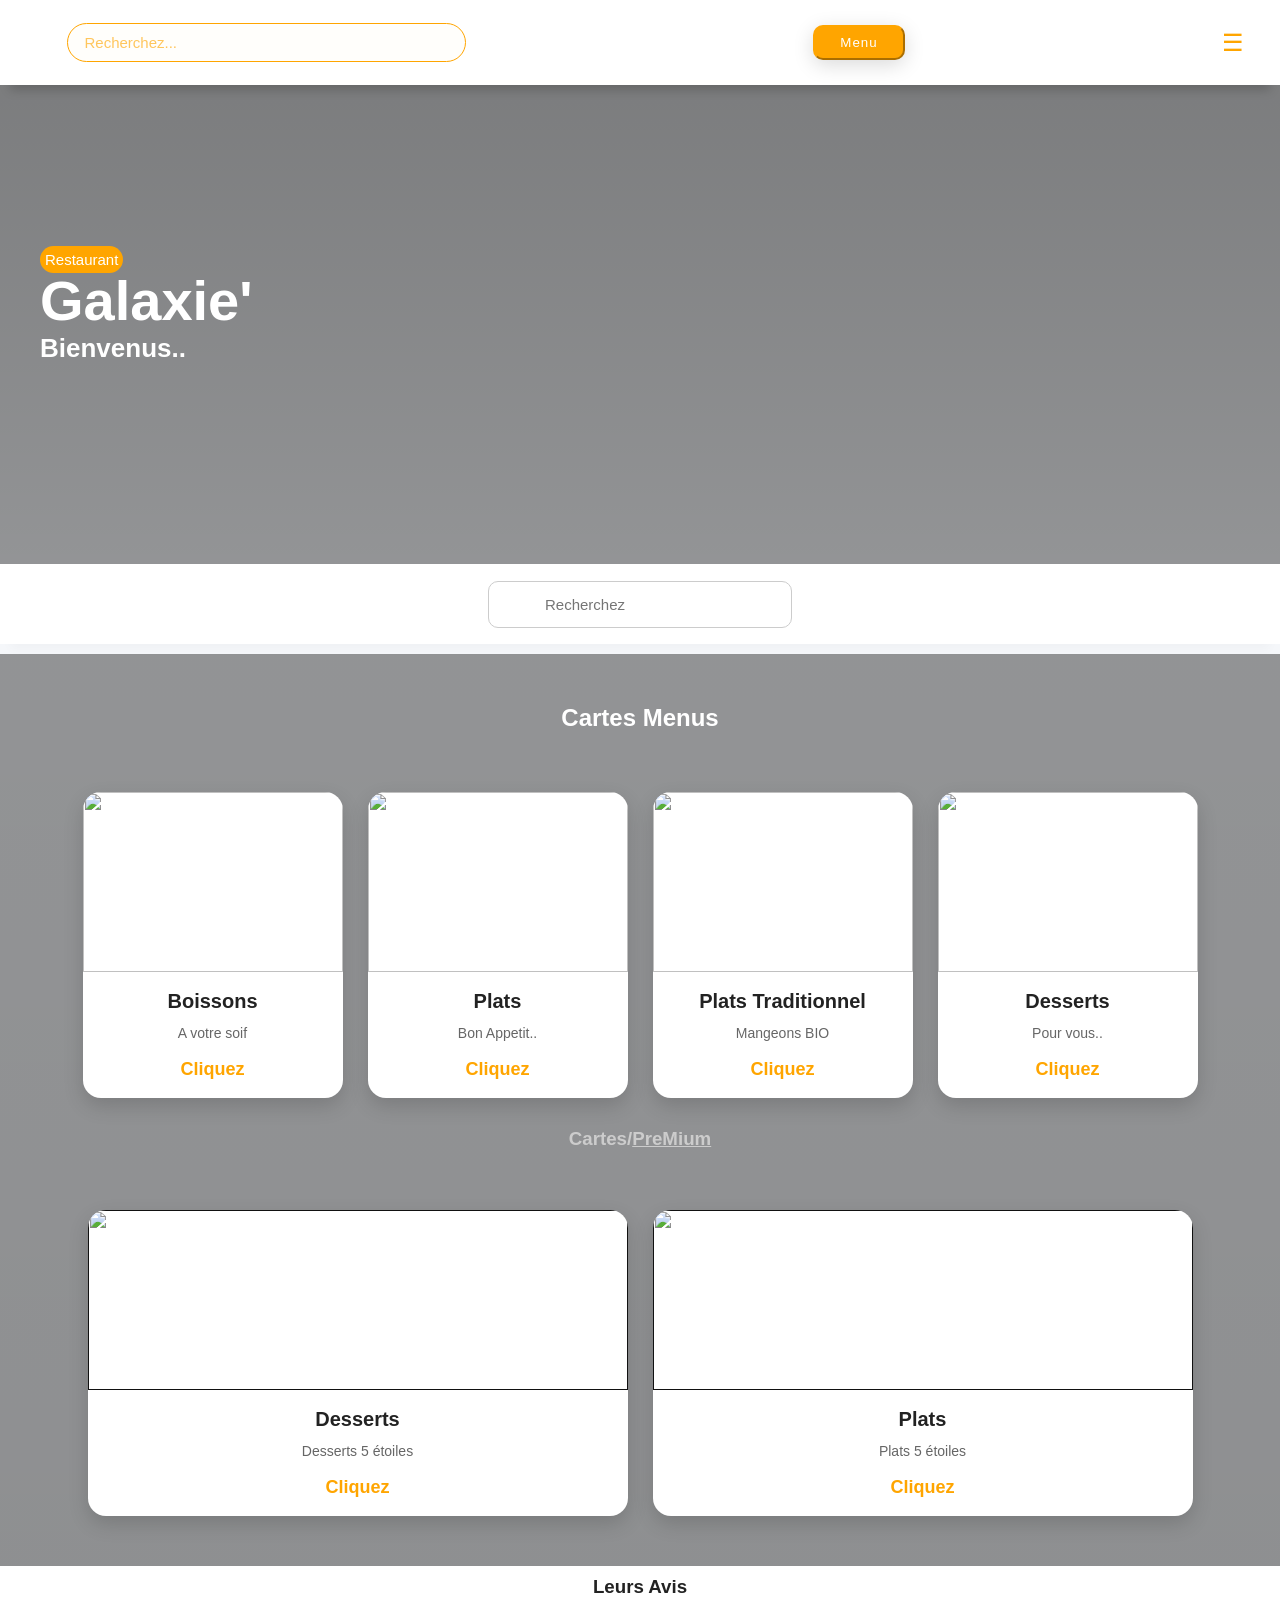
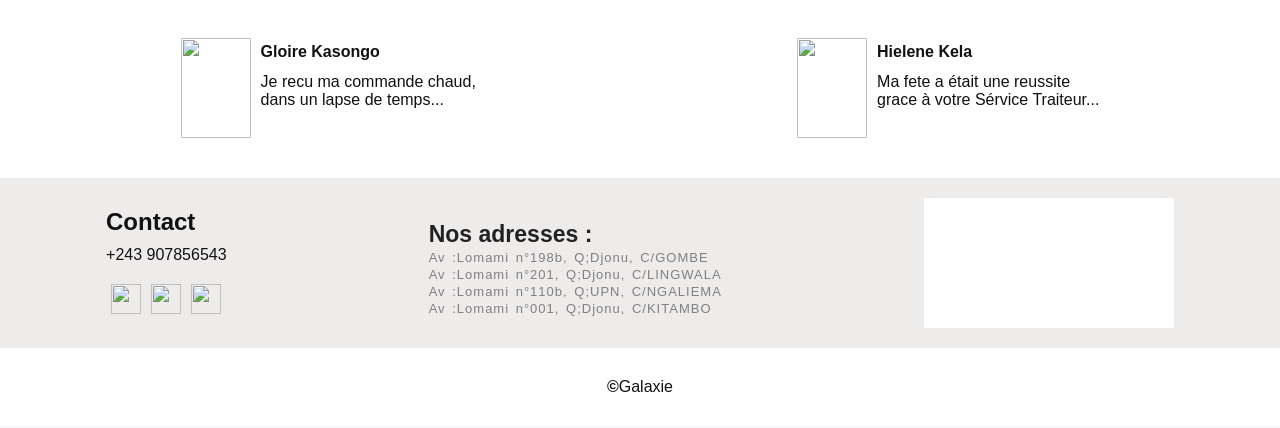
==== index.html @ 5879f798 "Add files via upload" ====
<!DOCTYPE html>
<html lang="en">
<head>
    <meta charset="UTF-8">
    <meta name="viewport" content="width=device-width, initial-scale=1.0">
    <title>Document</title> <link rel="stylesheet" href="galaxie.css">
</head>
<body>

    <!-- NAVBAR -->
<header class="navbar">
      <form class="input1">
        <div class="input1-search">
          <input type="search" placeholder="Recherchez...">
        </div>
      </form>
      <button class="men">Menu</button>
<!-- Bouton menu -->
<button class="open-btn" onclick="openMenu()">
  ☰
</button>

<!-- Overlay -->
<div class="overlay" id="overlay" onclick="closeMenu()"></div>

<!-- Sidebar -->
<div class="sidebar" id="sidebar">

  <!-- Fermer -->
  <div class="close-btn" onclick="closeMenu()">
    ✕
  </div>

  <!-- Logo -->
  <h2 class="logo"><strong>©</strong>Galaxie</h2>

  <!-- Recherche -->
    <input type="text" placeholder="Recherche">
  <!-- Menu -->
  <ul>
    <li><a href="index.html">Accueil</a></li>
    <li><a href="menu.html">Menu</a></li>
    <li><a href="services.html">Nos Sérvices</a></li>
    <li><a href="offres.html">Offres</a></li>
    <li><a href="apropos.html">A propos</a></li>
    <li><a href="Actualité.html">Nos Spécialités..</a></li>
  </ul>

  <!-- Bouton -->
  <button class="cta-btn">
    S'abonner
  </button>

</div>
</header>

    <section class="gal">
        <div class="tete">
          <p>Restaurant</p>
          <h1>Galaxie'</h1>
          <h3>Bienvenus..</h3>
        </div>
    </section>
      <form class="input">
        <div class="input-search">
          <input type="search" placeholder="Recherchez">
        </div>
      </form>

<section class="services" style="margin-top: 10px;">
  <h2><a id="Services">Cartes Menus</a></h2>

  <!--CARD-->
  <div class="cards">
        <div class="card">
          <img src="imaGe/20.avif">
          <div class="card-content">
            <h3>Boissons</h3>
            <p>A votre soif</p>
            <div class="price">Cliquez</div>
          </div>
        </div>
    
      <div class="card">
      <img src="imaGe/24.webp">
    <div class="card-content">
      <h3>Plats</h3>
      <p>Bon Appetit..</p>
      <div class="price">Cliquez</div>
    </div>
    </div>

      <div class="card">
      <img src="imaGe/14.avif">
    <div class="card-content">
      <h3>Plats Traditionnel</h3>
      <p>Mangeons BIO</p>
      <div class="price">Cliquez</div>
    </div>
    </div>

      <div class="card">
      <img src="imaGe/38.jpeg">
    <div class="card-content">
      <h3>Desserts</h3>
      <p>Pour vous..</p>
      <div class="price">Cliquez</div>
    </div>
    </div>

  </div>


  <!--CARTES-->
  <div class="cartes-title">
    <h3><a id="Services">Cartes/<u>PreMium</u></a></h3>
  </div>
  <div class="cartes">
    <a href="">
      <div class="carte">
      <img src="imaGe/32.jpeg">
    <div class="carte-content">
      <h3>Desserts</h3>
      <p>Desserts 5 étoiles</p>
      <div class="price">Cliquez</div>
    </div>
    </div>
    </a>
    <a href="">
      <div class="carte">
      <img src="imaGe/33.jpeg">
    <div class="carte-content">
      <h3>Plats</h3>
      <p>Plats 5 étoiles</p>
      <div class="price">Cliquez</div>
    </div>
    </div>

    </a>
  </div>

</section>

<!--LEURS AVIS-->

<div class="eux">
  <h3>Leurs Avis</h3>
  <div class="avis">
  <div class="avis1"><img src="imaGe/WhatsApp Image 2026-05-28 at 17.35.24.jpeg">
      <div><h4>Gloire Kasongo</h4>
        <P>Je recu ma commande chaud,<br> dans un lapse de temps...</P>
      </div>  
  </div>
  <div class="avis2"><img src="imaGe/WhatsApp Image 2026-05-28 at 17.35.23.jpeg">
      <div><h4>Hielene Kela</h4>
        <P>Ma fete a était une reussite<br> grace à votre Sérvice Traiteur...</P>
      </div>
  </div>
</div>
</body>

<footer>
  <div class="pied">
    <section class="contacts">
    <div class="tel">
      <h2>Contact</h2>
      <p><a href="tel:+243 907856543">+243 907856543</a></p>
    </div>
    <div class="reseaux"><img src="imaGe/icone.fb.png" height="30" width="30p"><img src="imaGe/icone.whats.png" height="30" width="30p"><img src="imaGe/icone.youtube.png" height="30" width="30p"> </div>
  </section>
  <section class="adress">
      <h3>Nos adresses :</h3>
      <p>Av :Lomami n°198b, Q;Djonu, C/GOMBE</p>
      <p>Av :Lomami n°201, Q;Djonu, C/LINGWALA</p>
      <p>Av :Lomami n°110b, Q;UPN, C/NGALIEMA</p>
      <p>Av :Lomami n°001, Q;Djonu, C/KITAMBO</p>
  </section>
<!--BOITE-IFRAME-->
  <section class="boite">

        <div class="iframe">
           <iframe src="https://www.google.com/maps/embed?pb=!1m18!1m12!1m3!1d3294.649864755623!2d15.27908563613891!3d-4.327186759260312!2m3!1f0!2f0!3f0!3m2!1i1024!2i768!4f13.1!3m3!1m2!1s0x1a6a31c3e94ec6a1%3A0xe4a7c4a1ed5a3a05!2sAcad%C3%A9mie%20des%20Beaux-Arts!5e1!3m2!1sfr!2scd!4v1772016605926!5m2!1sfr!2scd" width="200" height="250" style="border:0;" allowfullscreen="" loading="lazy" referrerpolicy="no-referrer-when-downgrade"></iframe>
           <iframe src="https://www.google.com/maps/embed?pb=!1m18!1m12!1m3!1d3294.649864755623!2d15.27908563613891!3d-4.327186759260312!2m3!1f0!2f0!3f0!3m2!1i1024!2i768!4f13.1!3m3!1m2!1s0x1a6a31c3e94ec6a1%3A0xe4a7c4a1ed5a3a05!2sAcad%C3%A9mie%20des%20Beaux-Arts!5e1!3m2!1sfr!2scd!4v1772016605926!5m2!1sfr!2scd" width="200" height="250" style="border:0;" allowfullscreen="" loading="lazy" referrerpolicy="no-referrer-when-downgrade"></iframe>
           <iframe src="https://www.google.com/maps/embed?pb=!1m18!1m12!1m3!1d3294.649864755623!2d15.27908563613891!3d-4.327186759260312!2m3!1f0!2f0!3f0!3m2!1i1024!2i768!4f13.1!3m3!1m2!1s0x1a6a31c3e94ec6a1%3A0xe4a7c4a1ed5a3a05!2sAcad%C3%A9mie%20des%20Beaux-Arts!5e1!3m2!1sfr!2scd!4v1772016605926!5m2!1sfr!2scd" width="200" height="250" style="border:0;" allowfullscreen="" loading="lazy" referrerpolicy="no-referrer-when-downgrade"></iframe>
        </div>
  </section>

  </div>
  
  <div class="strong" ><p><strong>©</strong>Galaxie</p></div>
</footer>
<script src="galaxie.js"></script>
</html>
---- galaxie.css ----
* {
  margin: 0;
  padding: 0;
  box-sizing: border-box;
  font-family: 'Poppins', sans-serif;
}

body {
  background: #f5f7fa;
  color: #111;
}
body.dark {
  background-color: #111;
  color: white;
}

/* NAVBAR */
.navbar {
  position: fixed;
  top: 0;
  left: 0;
  right: 0;
  display: flex;
  justify-content: space-between;
  flex-direction: row;
  align-items: center;
  height: 85px;
  width: 100%;
  padding: 0px 16px;
  background: white;
  box-shadow: 0 15px 10px -10px rgba(0, 0, 0, 0.185);
  z-index: 1000;
}

/* LOGO */
.logo img {
  width:85px;
  object-fit: contain;
}
/* PETITS TELEPHONE */
@media (max-width: 480px){
  .navbar {
    height: 78px;
    padding: 0 12px;
  }
  .logo img {
    width: 72px;
  }
  .cta-btn{
    font-size: 13px;
    padding: 10px 14px;
    border-radius: 15px;
  }
  .open-btn {
    width: 50px;
    height: 50px;
    font-size: 24px;
  }
}


.navbar a {
  margin: 0 10px;
  padding: 5px 10px;
  text-decoration: none;
  color: #333;
}
.navbar a:hover {
  background-color: #0000002a;
}

/* cta button */
.ctg {
  color: white;
  border: none;
  font-size: 15px;
  font-weight: 500;
  cursor: pointer;
  padding: 12px 28px;

  border-radius: 18px;
  background-color: orange;
  box-shadow: 0 10px 30px rgba(0, 0, 0, 0.048);
  transition: 0.3s;
}
.ctg:hover {
  transform: translateY(-5px);
  box-shadow: 0 10px 30px rgba(0, 0, 0, 0.24);
}
.ctg a {
  text-decoration: none;
  color: white;
}


/* HERO */
.gal {
  margin-top: 60px;
  padding: 200px 40px;
  background-image: linear-gradient(rgba(0,0,0,0.5),rgba(0,0,0,0.4)), url("imaGe/1.jpg");
  background-repeat: no-repeat;
  background-attachment: local,fixed;
  background-size: cover;
  background-position: center;
  color: white;
}
.gal p{
  font-size: 15px;
  background-color: orange;
  width: 83px;
  padding: 5px;
  border-radius: 15px;
  font-weight: 500;
  transition: 0.3s;
}
.gal p:hover {
  box-shadow: 0 10px 30px rgba(0, 0, 0, 0.24);
  transform: translateY(-6px);
}
.tete {
  margin-top: -14px;
}
.gal h1{
  margin-top: -5px;
  font-size: 56px;
  transition: 0.3s;
}
.gal h1:hover {
  transform: translateY(-3px);
}

.gal h3 {
  font-size: 26px;
}
@media (max-width:500px) {
  .gal{
    padding: 270px 40px;
  }
  .tete {
    margin-top: -30px;
  }
}
/* SERVICES-FONT.A */
.gal1 {
  margin-top: 60px;
  padding: 200px 40px;
  background-image: linear-gradient(rgba(0,0,0,0.5),rgba(0,0,0,0.4)), url("imaGe/35.jpeg");
  background-repeat: no-repeat;
  background-attachment: local,fixed;
  background-size: cover;
  background-position: center;
  color: white;
}
.gal1 h1{
  font-size: 56px;
}
.gal1 h3 {
  font-size: 26px;
}
@media (max-width:500px) {
  .gal1{
    padding: 270px 40px;
  }
}

/* APROPOS-FONT.A */
.gal2 {
  margin-top: 60px;
  padding: 200px 40px;
  background-image: linear-gradient(rgba(0,0,0,0.5),rgba(0,0,0,0.4)), url("imaGe/40.jpeg");
  background-repeat: no-repeat;
  background-attachment: local,fixed;
  background-size: cover;
  background-position: center;
  color: white;
}
.gal2 h1{
  font-size: 56px;
}
.gal2 h3 {
  font-size: 26px;
  transition: 0.3s;
  width: 170px;

}

.gal2 span {
  background-color: orange;
  color: white;
  border-radius: 50%;
  padding: 5px 10px 5px 10px;
  transition: 2s;
}
.gal2 span:hover {
  background-color: white;
  color: orange;
}

@media (max-width:500px) {
  .gal2{
    padding: 270px 40px;
  }
}


.hero h1 {
  font-size: 2.5rem;
}
.hero p {
  word-spacing: 1px;
}

.hero-buttons button {
  margin: 10px;
  padding: 10px 20px;
  background-color: #fff;
  border-color: #ffffff65;
  border-radius: 12px;
  box-shadow: 0 10px 30px rgba(0, 0, 0, 0.062);
  transition: 0.3s;
}
.hero-buttons button:hover {
  transform: translateY(-5px);
  box-shadow: 0 10px 30px rgba(0, 0, 0, 0.24);

}
.hero-buttons a {
  text-decoration: none;
  color: black;
}
.men {
  padding: 8px 25px;
  border-color: orange;
  border-radius: 10px;
  background-color: orange;
  color: #fff;
  box-shadow: 0 5px 20px rgba(0, 0, 0, 0.089);
  transition: 0.3s;
  box-shadow: 0 5px 20px rgba(0, 0, 0, 0.144);
  letter-spacing: 1px;


}
.men:hover {
  transform: translateY(-3px);
}
.men a {
  color: #fff;
  font-weight: 700;
  letter-spacing: 9px;
}
@media (max-width: 500px) {
  .men {
    padding: 5px 4px;
    border-radius: 8px;
  }
}

/* Bouton menu */
.open-btn {
  margin: 10px;
  padding: 5px 10px;
  font-size: 24px;
  display: flex;
  align-items: center;
  justify-content: center;
  border: none;
  background-color: #cccccc00;

  color: orange;
  
  cursor: pointer;
  transition: 0.3s;
}
.open-btn:hover {
  transform: translateY(-5px);
}

/* Overlay sombre */
.overlay {
  position: fixed;
  top: 0;
  left: 0;

  width: 100%;
  height: 100vh;

  background: rgba(0,0,0,0.4);

  opacity: 0;
  visibility: hidden;

  transition: 0.3s;
}

/* Sidebar */
.sidebar {
  position: fixed;

  top: 0;
  left: -100%;

  width: 85%;
  max-width: 400px;

  height: 100vh;

  background: #F5F5F5;

  padding: 20px;

  transition: 0.4s ease;

  z-index: 1000;

  overflow-y: auto;
}

/* Sidebar active */
.sidebar.active {
  left: 0;
}

/* Overlay active */
.overlay.active {
  opacity: 1;
  visibility: visible;
}

/* Fermer */
.close-btn {
  font-size: 30px;
  text-align: right;
  cursor: pointer;
  margin-bottom: 20px;
}

/* Logo */
.logo {
  color: orange;
  margin-bottom: 20px;
}

/* Input */
input {
  width: 100%;
  padding: 15px;
  border: none;
  border-radius: 30px;
  margin-bottom: 30px;
  transition: 0.3s;
}


/* Menu */
ul {
  list-style: none;
}

ul li {
  padding: 18px 0;
  border-bottom: 1px solid #ddd;
  cursor: pointer;
}

/* Bouton */
.cta-btn {
  width: 100%;
  padding: 18px;

  margin-top: 30px;

  border: none;
  border-radius: 30px;

  background: orange;
  color: white;

  font-size: 16px;
  cursor: pointer;
  box-shadow: 0 10px 30px rgba(0, 0, 0, 0.123);
}
.services {
  background-image: linear-gradient(rgba(0, 0, 0, 0.404),rgba(0, 0, 0, 0.418)),url("imaGe/12.jpg");
  background-repeat: no-repeat;
  background-attachment: local,fixed;
  background-size: cover;
  background-position: center;

}
.services h2 {
    color: white;
}
.input {
    border: 1px solid;
  border-color: white;
  background-color: #fff;
  position: relative;
  left: 0;
  right: 0;
  display: flex;
  justify-content: center;
  flex-direction: column;
  align-items: center;
  height: 80px;
  width: 100%;
  padding: 0px 16px;
  box-shadow: 0 15px 10px -10px rgba(0, 0, 0, 0.027);
  z-index: 900;
}

  
.input-search input,
.input-search select {
  margin-top: 30px;
  padding: 14px 56px;
  border: 1px solid #ccc;
  border-radius: 10px;
  font-size: 15px;
  outline: none;
  transition: 0.3s;
}

.input-search input:focus,
.input-search select:focus {
  border-color: orange;
  box-shadow: 0 0 5px rgba(0,86,179,0.3);
}

/* RECHERCHE SUR BANDE */
.input1 {
  background-color: #fdfcfb04;
  position: relative;
  left: 0;
  right: 0;
  display: flex;
  justify-content: center;
  flex-direction: column;
  align-items: center;
  height: 20px;
  width: 500px;
  box-shadow: 0 15px 10px -10px rgba(0, 0, 0, 0.027);
  z-index: 900;
}
.input1-search ::placeholder {
  color: rgba(255, 166, 0, 0.637);
}
  
.input1-search input,
.input1-search select {
  margin-top: 30px;
  padding: 10px 190px 10px 17px;
  border: 1px solid;
  border-radius: 20px;
  font-size: 15px;
  outline: none;
  transition: 0.3s;
  background-color: rgba(255, 166, 0, 0.014);
  color: orange;
  border-color: orange;

}

.input1-search input:focus,
.input1-search select:focus {
  border-color: rgba(240, 159, 10, 0.829);
  box-shadow: 0 0 5px rgba(126, 85, 11, 0.3);
  color: #20202000;
}
.input1-search::placeholder {
  color :orange;
}
@media (max-width:500px) {
.input1-search input,
.input1-search select {
  margin-top: 30px;
  padding: 8px 17px 8px 10px;
  border: 1px solid;
  border-radius: 20px;
  font-size: 15px;
  outline: none;
  transition: 0.3s;
  background-color: rgba(255, 166, 0, 0.014);
  color: orange;
  border-color: orange;

}

}

/* SERVICES */
.services {
  padding: 50px;
  text-align: center;
}
.services h2 {
  margin-bottom: 20px;
}

/* CONTENEUR */
.cards {
  display: flex;
  justify-content: center;
  gap: 25px;
  margin-top: 60px;
  flex-wrap: wrap;
}
.cards a {
  text-decoration: none;
  color: inherit;
}

/* CARTE */
.card {
  width: 260px;
  background-color: white;
  border-radius: 18px;
  overflow: hidden;
  box-shadow: 0 8px 20px rgba(0, 0, 0, 0.15);
  transition: 0.3s;
}
.card:hover {
  background-color: #202020;
  color: white;
}
@media (max-width:1211px){
  .card {
    width: 220px;
  }
}
@media (max-width:1128px){
  .card {
    width: 180px;
  }
}
@media (max-width:928px){
  .card {
    width: 220px;
  }
}
@media (max-width:689px){
  .card {
    width: 240px;
  }
}
@media (max-width:400px){
.cards {
  display: flex;
  justify-content: space-around;
  align-items: center;
  gap: 25px;
  margin-top: 60px;
  flex-direction: row;
}

}


/* EFFET */
.card:hover {
  transform: translateY(-8px);
}
/* IMAGE */
.card img {
  width: 100%;
  height: 180px;
  object-fit: cover;
  display: block;
}
/* PARTIE TEXTE */
.card-content {
  padding: 18px;
}
/* TITRE */
.card-content h3 {
  margin-bottom: 10px;
  font-size: 20px;
  color: #222;

}
.card-content p {
  color: #666;
  font-size: 14px;
  line-height: 1.5;
}


.price {
  margin-top: 15px;
  font-size: 18px;
  font-weight: bold;
  color: orange;
}


/* CONTENEUR-COPIE */
.cartes {
  display: flex;
  justify-content: center;
  gap: 25px;
  margin-top: 60px;
  flex-wrap: wrap;
}
.cartes a {
  text-decoration: none;
  color: inherit;
}


.cartes-title {
  margin-top: 30px;
  color: #ccc;
  transition: 0.3s;
}
.cartes-title u:hover {
  color: white;
}
.cartes-title:hover {
  transform: translateY(-3px);
}
/* CARTE-COPIE */
.carte {
  width: 540px;
  background-color: white;
  border-radius: 18px;
  overflow: hidden;
  box-shadow: 0 8px 20px rgba(0, 0, 0, 0.15);
  transition: 0.3s;
}
@media (max-width:1211px){
  .carte {
    width: 500px;
  }
}
@media (max-width:1128px){
  .carte {
    width: 400px;
  }
}
@media (max-width:928px){
  .carte {
    width: 400px;
  }
}
@media (max-width:810px){
  .carte {
    width: 460px;
  }
}
@media (max-width:688px){
  .carte {
    width: 490px;
  }
}
@media (max-width:400px){
  .carte {
    width: 320px;
  }
}



/* EFFET-COPIE */
.carte:hover {
  transform: translateY(-8px);
}
/* IMAGE */
.carte img {
  width: 100%;
  height: 180px;
  object-fit: cover;
  display: block;
}
/* PARTIE TEXTE-COPIE */
.carte-content {
  padding: 18px;
}
/* TITRE */
.carte-content h3 {
  margin-bottom: 10px;
  font-size: 20px;
  color: #222;

}
.carte-content p {
  color: #666;
  font-size: 14px;
  line-height: 1.5;
}
.price {
  margin-top: 15px;
  font-size: 18px;
  font-weight: bold;
  color: orange;
}


/* CONTENEUR-PLATS */
.cards-p {
  display: flex;
  justify-content: center;
  gap: 25px;
  margin: 20px;
  flex-direction: row;
  justify-content: space-around;
}
.cards-p a {
  text-decoration: none;
  color: inherit;
}

/* CARTE-PLATS */
.card-p {
  width: 260px;
  background-color: white;
  border-radius: 18px;
  overflow: hidden;
  box-shadow: 0 8px 20px rgba(0, 0, 0, 0.15);
  transition: 0.3s;
}
@media (max-width:1211px){
  .card-p {
    width: 220px;
  }
}
@media (max-width:1128px){
  .card-p {
    width: 180px;
  }
}
@media (max-width:928px){
  .card-p {
    width: 220px;
  }
}
@media (max-width:689px){
  .card-p {
    width: 240px;
  }
}
@media (max-width:400px){
.cards-p {
  display: flex;
  justify-content: space-around;
  align-items: center;
  gap: 25px;
  margin-top: 60px;
  flex-direction: row;
}

}


/* EFFET-P */
.card-p:hover {
  transform: translateY(-8px);
}
/* IMAGE-P */
.card-p img {
  width: 100%;
  height: 180px;
  object-fit: cover;
  display: block;
}
/* PARTIE-P TEXTE */
.carp-content {
  padding: 18px;
}
/* TITRE-P */
.carp-content h3 {
  margin-bottom: 10px;
  font-size: 20px;
  color: #222;

}
.carp-content p {
  color: #666;
  font-size: 14px;
  line-height: 1.5;
}
.prix {
  margin-top: 15px;
  font-size: 18px;
  font-weight: bold;
  color: orange;
}

.boites-p{
  width: 100%;
  height:400px ;
  display: flex;
  flex-direction: row;
  align-items: center;
  justify-content: flex-start;
  background-color: #cccccc02;
  overflow-y: auto;
  border: 1px solid;
  border-color: rgba(10, 10, 10, 0.185);
  }
@media (max-width:500px){
  .boites-p{
    width: 100%;
    height: 400px;
  }
}

.menu {
  display: flex;
  flex-direction: column;
  justify-content: space-between;
  align-items: center;
  gap: 150px;
  background-image: linear-gradient(rgba(0, 0, 0, 0.705),rgba(0, 0, 0, 0.712)),url("imaGe/76.jpeg");
  background-repeat: no-repeat;
  background-attachment: local,fixed;
  background-size: cover;
  background-position: center;

}
#first {
  margin-top: 30px;
}
/* CONTENEUR-PLATS */
.carls-p {
  display: flex;
  justify-content: center;
  gap: 25px;
  margin: 20px;
  flex-direction: row;
  justify-content: space-around;
  position: relative;
}
.carls-p a {
  text-decoration: none;
  color: inherit;
}

/* CARTE-PLATS */
.carl-p {
  width: 360px;
  background-color: white;
  overflow: hidden;
  border-radius: 18px;
  box-shadow: 0 8px 20px rgba(0, 0, 0, 0.15);
}
@media (max-width:1211px){
  .carl-p {
    width: 220px;
  }
}
@media (max-width:1128px){
  .carl-p {
    width: 180px;
  }
}
@media (max-width:928px){
  .carl-p {
    width: 220px;
  }
}
@media (max-width:689px){
  .carl-p {
    width: 240px;
  }
}
@media (max-width:400px){
.carls-p {
  display: flex;
  justify-content: space-around;
  align-items: center;
  gap: 25px;
  flex-direction: row;
}

}


/* IMAGE-P */
.carl-p img {
  width: 100%;
  height: 180px;
  object-fit: cover;
  display: block;
}
/* PARTIE-P TEXTE */
.carf-content {
  padding: 18px;
  display: flex;
  justify-content: center;
  align-items: center;
  flex-direction: column;
}
/* TITRE-P */
.carf-content h3 {
  margin-top: -5px;
  margin-bottom: 5px;
  font-size: 20px;
  color: #222;

}
.carf-content p {
  color: #666;
  font-size: 14px;
  line-height: 1.5;
  margin-bottom: -5px;
}
.imag {
  height: 200px; 
  width: 300px;
  margin-top: -120px;
  margin-bottom: -110px;

}
.imag img {
  width: 100%;
  height: 100%;
  box-shadow: 0 20px 20px rgba(0, 0, 0, 0.075);
  border-radius: 25px;

}
.imag img:hover {
  border-radius: 25px;
}
.imag h3 {
  text-align: center;
  color: white;
  font-size: 20px;
}

/* BOUTONS DE MENU */

.btm {
  display: flex;
  justify-content: center;
  align-items: center;
  flex-direction: row;
  width: 100%;
  position: relative;
  background-color: rgb(32, 31, 31);
  margin-top: 85px;
  gap: 20px;
  padding: 20px;
  inset: 0;
}
.btm a {
  text-decoration: none;
  color: white;
  padding: 5px 10px;
  border: 1px solid;
  border-color: #db8625;
  border-radius: 15px;
}
.btm a:hover {
  text-decoration: underline;
}
.b {
  display: flex;
  justify-content: space-around;
  align-items: center;
  flex-direction: row;
  gap: 50px;
}



@media (max-width:500px) {
  .btm {
    margin-top: 85px;
    padding: 20px;
    font-size: 7px;
    width: 100%;
  }
  .b {
    display: flex;
    flex-wrap: wrap;
    align-items: center;
    justify-content: space-around;
    gap: 15;

  }
  .b a {
    margin: -20px;
  }

}

/* POURQUOI NOUS CHOISIR */
.reson {
  padding: 100px;
  text-align: center;
  background-image: linear-gradient(rgba(0,0,0,0.5),rgba(0,0,0,0.4)),url("imaGe/13\ \(2\).jpg");
  background-repeat: no-repeat;
  background-attachment: local,fixed;
  background-size: cover;
  background-position: center;
  margin-top: 15px;
  margin-bottom: 15px;
  margin-left: 15px;
  margin-right: 15px;
  border-radius: 5px;
  overflow: hidden;
  transition: 0.4s ease;
  color: #fff;
  filter: brightness(0.9);
  

}
.reson:hover {
  transform: scale(1.03);
  box-shadow: -1px 3px 3px 1px rgba(0, 0, 0, 0.185);
}
.reson h2 {
  margin-bottom: 10px;
}

.resons {
    display: flex;
    justify-content: center;
    align-items: center;
    flex-direction: column;
    gap: 1px;

}
.resons div {
  
  border-radius: 10px;
  box-shadow: -1px 3px 3px 1px rgba(0, 0, 0, 0.062);
  color: #FFF;
  
  display: flex;
  justify-content: center;
  align-items: center; 
  font-weight: 700; 
  letter-spacing: 1;
  text-align: justify;
}

/* DELIVER */
.deliver {
  padding: 100px;
  text-align: center;
  background-image: linear-gradient(rgba(0,0,0,0.5),rgba(0,0,0,0.4)),url("imaGe/31.jpeg");
  background-repeat: no-repeat;
  background-attachment: local,fixed;
  background-size: cover;
  background-position: center;
  margin-top: 15px;
  margin-bottom: 15px;
  margin-left: 15px;
  margin-right: 15px;
  border-radius: 5px;
  overflow: hidden;
  transition: 0.4s ease;
  color: #fff;
  filter: brightness(0.9);
  

}
.deliver:hover {
  transform: scale(1.03);
  box-shadow: -1px 3px 3px 1px rgba(0, 0, 0, 0.185);
}
.deliver h2 {
  margin-bottom: 10px;
}

.delivers {
    display: flex;
    justify-content: center;
    align-items: center;
    flex-direction: column;
    gap: 1px;

}
.delivers div {
  
  border-radius: 10px;
  box-shadow: -1px 3px 3px 1px rgba(0, 0, 0, 0.062);
  color: #FFF;
  
  display: flex;
  justify-content: center;
  align-items: center; 
  font-weight: 700; 
  letter-spacing: 1;
  text-align: justify;
}
.d-btn {
  display: flex;
  flex-direction: column;
  justify-content: end;
  align-items: center;
  height: 70px;
}
.d-btn button {
  padding: 10px 12px;
  background-color: #13111100;
  border-radius: 10px;
  color: #ccc;
  font-weight: bolder;
  transition: 0.3s;
  border-color: white;
}
.d-btn button:hover {
    transform: translateY(-5px);
    box-shadow: 0 10px 30px rgba(0, 0, 0, 0.24);


}

/* APROPOS */
.about {
  padding: 100px;
  text-align: center;
  background-image: linear-gradient(rgba(0,0,0,0.5),rgba(0,0,0,0.4)),url("imaGe/34.jpeg");
  background-repeat: no-repeat;
  background-attachment: local,fixed;
  background-size: cover;
  background-position: center;
  margin-top: 15px;
  margin-bottom: 15px;
  margin-left: 15px;
  margin-right: 15px;
  border-radius: 5px;
  overflow: hidden;
  transition: 0.4s ease;
  color: #fff;
  filter: brightness(0.9);
  

}
.about:hover {
  transform: scale(1.03);
  box-shadow: -1px 3px 3px 1px rgba(0, 0, 0, 0.185);
}
.about h2 {
  margin-bottom: 10px;
}

.abouts {
    display: flex;
    justify-content: center;
    align-items: center;
    flex-direction: column;
    gap: 1px;

}
.abouts div {
  
  border-radius: 10px;
  box-shadow: -1px 3px 3px 1px rgba(0, 0, 0, 0.062);
  color: #FFF;
  
  display: flex;
  justify-content: center;
  align-items: center; 
  font-weight: 700; 
  letter-spacing: 1;
  text-align: justify;
}
.ab-btn {
  display: flex;
  flex-direction: column;
  justify-content: end;
  align-items: center;
  height: 70px;
}
.ab-btn button {
  padding: 10px 12px;
  background-color: #13111100;
  border-radius: 10px;
  color: #ccc;
  font-weight: bolder;
  transition: 0.3s;
}
.ab-btn button:hover {
    transform: translateY(-5px);
    box-shadow: 0 10px 30px rgba(0, 0, 0, 0.24);


}



/* IMPACT */
.impact {
  padding: 100px;
  text-align: center;
  background-image: url("imaGe/13\ \(3\).jpg");
  object-fit: cover;
  background-repeat: no-repeat;
  background-attachment: local,fixed;
  background-size: cover;
  background-position: center;
  margin-top: 15px;
  margin-bottom: 15px;
  margin-left: 15px;
  margin-right: 15px;
  
  border-radius: 5px;
  overflow: hidden;
  transition: 0.4s ease;
  color: #fff;
  filter: brightness(0.9);

}
.impact:hover {
  transform: scale(1.03);
  box-shadow: -1px 3px 3px 1px rgba(0, 0, 0, 0.185);
}
.impact h2 {
  margin-bottom: 10px;
}

.stats {
  display: grid;
  grid-template-columns: repeat(auto-fit, minmax(200px,1fr));
  gap: 20px;.
}
.stats div {
  background-color: #29292973;
  width: 250px;
  height: 50px;
  margin-left: 20px;
  display: flex;
  justify-content: center;
  align-items: center;  
  letter-spacing: 1;
  border-radius: 5px;
  box-shadow: -1px 3px 3px 1px rgba(0, 0, 0, 0.062);
  color: #fff;
}
@media(max-width: 500px) {
  .stats {
    display: flex;
    justify-content: space-around;
    align-items: center;
    flex-direction: column;
    
  }

  .resons div {
  width: 250px;
  height: 50px;
  justify-content: center;
  align-items: center; 
  font-weight: 700; 
  letter-spacing: 1;
  }
} 
@media (max-width: 320px) {
  .resons div {
  width: 150px;
  height: 50px;
  justify-content: center;
  align-items: center; 
  font-weight: 700; 
  letter-spacing: 1;
  }
}


/* TESTIMONIAL */
.testimonials {
  padding: 100px;
  
  background-image: url("imaGe/20.avif");
  background-repeat: no-repeat;
  background-attachment: local,fixed;
  background-size: cover;
  background-position: center;
  margin-top: 15px;
  margin-bottom: 15px;
  margin-left: 15px;
  margin-right: 15px;
  border-radius: 5px;
  overflow: hidden;
  transition: 0.4s ease;

  color: #fff;
  filter: brightness(0.9);

}
.testimonials:hover {
  transform: scale(1.03);
  box-shadow: -1px 3px 3px 1px rgba(0, 0, 0, 0.185);
}
.testimonials p {
  letter-spacing: 2px;
}
.testimonials span {
  letter-spacing: 1px;
}
.testimonials h2 {
  margin-bottom: 10px;
  color: #fff;
}
.testimonials h4{
  color: #fff;
}

/* PATISSERIE */
.patisseries {
  padding: 100px;
  background-image: linear-gradient(rgba(0, 0, 0, 0.404),rgba(0, 0, 0, 0.418)),url("imaGe/19.avif");
  background-repeat: no-repeat;
  background-attachment: local,fixed;
  background-size: cover;
  background-position: center;
  margin-top: 15px;
  margin-bottom: 15px;
  margin-left: 15px;
  margin-right: 15px;
  border-radius: 5px;
  overflow: hidden;
  transition: 0.4s ease;

  color: #fff;
  filter: brightness(0.9);

}
.patisseries:hover {
  transform: scale(1.03);
  box-shadow: -1px 3px 3px 1px rgba(0, 0, 0, 0.185);
}
.patisseries p {
  letter-spacing: 2px;
}
.patisseries span {
  letter-spacing: 1px;
}
.p-btn button{
  padding: 7px 20px;
  background-color: #13111117;
  border-radius: 10px;
  color: white;
  transition: 0.3s;
  border-color: #ccc;
}
.p-btn button:hover {
  transform: translateY(-5px);
  box-shadow: 0 10px 30px rgba(0, 0, 0, 0.24);
}
.patisseries h2 {
  margin-bottom: 10px;
  color: #fff;
}
.patisseries h4{
  color: #fff;
}

/* SERVICES TRAITEUR */
.traiteur {
  padding: 100px;
  text-align: center;
  background-image: linear-gradient(rgba(0, 0, 0, 0.404),rgba(0, 0, 0, 0.418)),url("imaGe/37.jpeg");
  object-fit: cover;
  background-repeat: no-repeat;
  background-attachment: local,fixed;
  background-size: cover;
  background-position: center;
  margin-top: 15px;
  margin-bottom: 15px;
  margin-left: 15px;
  margin-right: 15px;
  
  border-radius: 5px;
  overflow: hidden;
  transition: 0.4s ease;
  color: #fff;
  filter: brightness(0.9);

}
.traiteur:hover {
  transform: scale(1.03);
  box-shadow: -1px 3px 3px 1px rgba(0, 0, 0, 0.185);
}
.traiteur h2 {
  margin-bottom: 10px;
}

.t-stats {
  display: grid;
  grid-template-columns: repeat(auto-fit, minmax(200px,1fr));
  gap: 20px;
}
.t-stats div {
  background-color: #29292973;
  width: 250px;
  height: 50px;
  margin-left: 20px;

  
  display: flex;
  justify-content: center;
  align-items: center;  
  letter-spacing: 1;
  border-radius: 5px;
  box-shadow: -1px 3px 3px 1px rgba(0, 0, 0, 0.062);
  color: #fff;
}
@media(max-width: 500px) {
  .t-stats {
    display: flex;
    justify-content: space-around;
    align-items: center;
    flex-direction: column;
    
  }
}



/* CONTACT */
.contact {
  padding: 60px;
  background-image: url("imaGe/5\ \(1\).avif");
  background-repeat: no-repeat;
  background-attachment: local,fixed;
  background-size: cover;
  background-position: center;

}


.contact h2 {
  color: #fff;
}
.contact input, .contact textarea {
  border-color: #ddd;
  color: #fff;
  width: 100%;
  margin: 10px 0;
  padding: 10px;
  background-color: #eef3f828;
  border-radius: 5px;
  
}
.contact ::placeholder {
  color: white;
}
.type {
  border: 1px solid;
  border-color: #ddd;
}
.contact button {
  font-weight: 600;
  padding: 5px 13px;
  background-color: #f1f3f5;
  color: #131111;
  border-radius: 10px;
  border-color: #eff0f154;
  box-shadow: 0 10px 30px rgba(0, 0, 0, 0.034);
  transition: 0.1s;
}
.contact button:hover {
  transform: translateY(-5px);
  box-shadow: 0 10px 30px rgba(0, 0, 0, 0.24);

}
.appel button{
  font-weight: 600;
  padding: 5px 13px;
  background-color: #fff;
  border-color: #ffffff28;
  border-radius: 10px;
  color: red;
  
  margin-right: 15px;
  box-shadow: 0 10px 30px rgba(0, 0, 0, 0.226);
  transition: 0.1s;    
}
.appel button:hover {
  transform: translateY(-5px);
  box-shadow: 0 10px 30px rgba(0, 0, 0, 0.301);

}
.appel button:first-child {
  background-color: red;
  color: #fff;
}
.appel a {
  text-decoration: none;
  color: inherit;
}
.eux {
  background-color: white;
  
}
.eux h3 {
  padding-top: 10px;
  text-align: center;
  color: #222;
}
.avis {
  display: flex;
  justify-content: space-around;
  align-items: center;
  flex-direction: row;
  padding: 20px;
}
.avis img {
  width:70px; 
  height:100px;
  transition: 0.3s;
}
.avis img:hover {
  border-radius: 7px;
}
.avis h4 {
  margin-top: -24px;
  margin-bottom: 12px;
  }
.avis1 {
  background-color: white;
  display: flex;
  justify-content: space-around;
  align-items: center;
  flex-flow: row,wrap;
  padding: 20px;
  gap: 10px;
}

.avis2 {
  background-color: white;
  display: flex;
  justify-content: space-around;
  align-items: center;
  flex-flow: row,wrap;
  padding: 20px;
  gap: 10px;
}

@media (max-width:500px){
  .avis img {
    width: 40px;
    height: 56px;
  }
  .avis p {
    font-size: 5px;
  }
  .avis h4 {
    margin-top: -8px;
    margin-bottom: 10px;
    font-size: 10px;
  }
}


footer {
  background-color: rgba(235, 231, 231, 0.815);
  position: relative;
  bottom: 0;
  left: 0;
  right: 0;
  
  }

.pied{
  padding: 20px;
  font-weight: 500;
  display: flex;
  flex-wrap: wrap;
  justify-content: space-around;
  align-items: center;
  gap: 20px;
  height: auto;

}
.adress {
    padding: 10px;
    border-radius: 5px;
  }
.adress h3 {
  font-size: 23px;
  text-align: initial;

  }
.adress p {
  margin-top: 2px;
  color: gray;
  word-spacing: 2px;
  letter-spacing: 1px;    
  font-size: 13px;

}
.contacts {
  display: flex;
  flex-direction: column;
  gap: 15px;
}
.tel p {
  margin-top: 10px;
}
.tel a {
  text-decoration: none;
  color: inherit;
}
.tel a:hover {
  text-decoration: underline;
}
.reseaux img{
  margin: 5px;
  transition: 0.3s;
}
.reseaux img:hover {
  transform: translateY(-5px);
  box-shadow: 0 10px 30px rgba(0, 0, 0, 0.24);
}
@media (max-width: 500px) {

  .reseaux img{
    padding: 5px;
    margin: -3px;
  }

  .adress {
  }
.adress p {
    font-size: 7px;
    margin-top: 3px;
    color: gray;

  }
.adress h3 {
  font-size: 10px;
  margin-bottom: 10px;
}

  .tel h2,p {
    font-size: 10px;
  }
    

}

.strong {
}
.strong p {
  text-align: center;
  margin-bottom: 2px;
  background-color: white;
  padding: 30px;
}
.strong strong {
  font-weight: bold;
}

/* BOITES-IFRAME */
.boite{
    width: 250px;
    height: 130px;

    display: flex;
    flex-direction: column;
    align-items: center;
    justify-content: flex-start;

    background:  white;
    overflow-y: auto;
    transition: 0.3s;
}
.boite:hover{
  transform: translateY(-5px);
  box-shadow: 0 10px 30px rgba(0, 0, 0, 0.24);
}


.iframe {
    margin-top: 20px;
    margin-bottom: 20px;
    display: flex;
    gap: 10px;
    flex-direction: column;
    justify-content: space-around;
    transition: 0.3s;
}
.iframe iframe {
  width: 200px;
  height: 100px;
}
@media (max-width:500px){
  .boite{
    width: 150px;
    height: 80px;
  }

.iframe {
    margin-top: 20px;
    margin-bottom: 20px;
    display: flex;
    gap: 10px;
    flex-direction: column;
    justify-content: space-around;
    transition: 0.3s;
  }
.iframe iframe {
  width: 130px;
  height: 60px;
  }
}
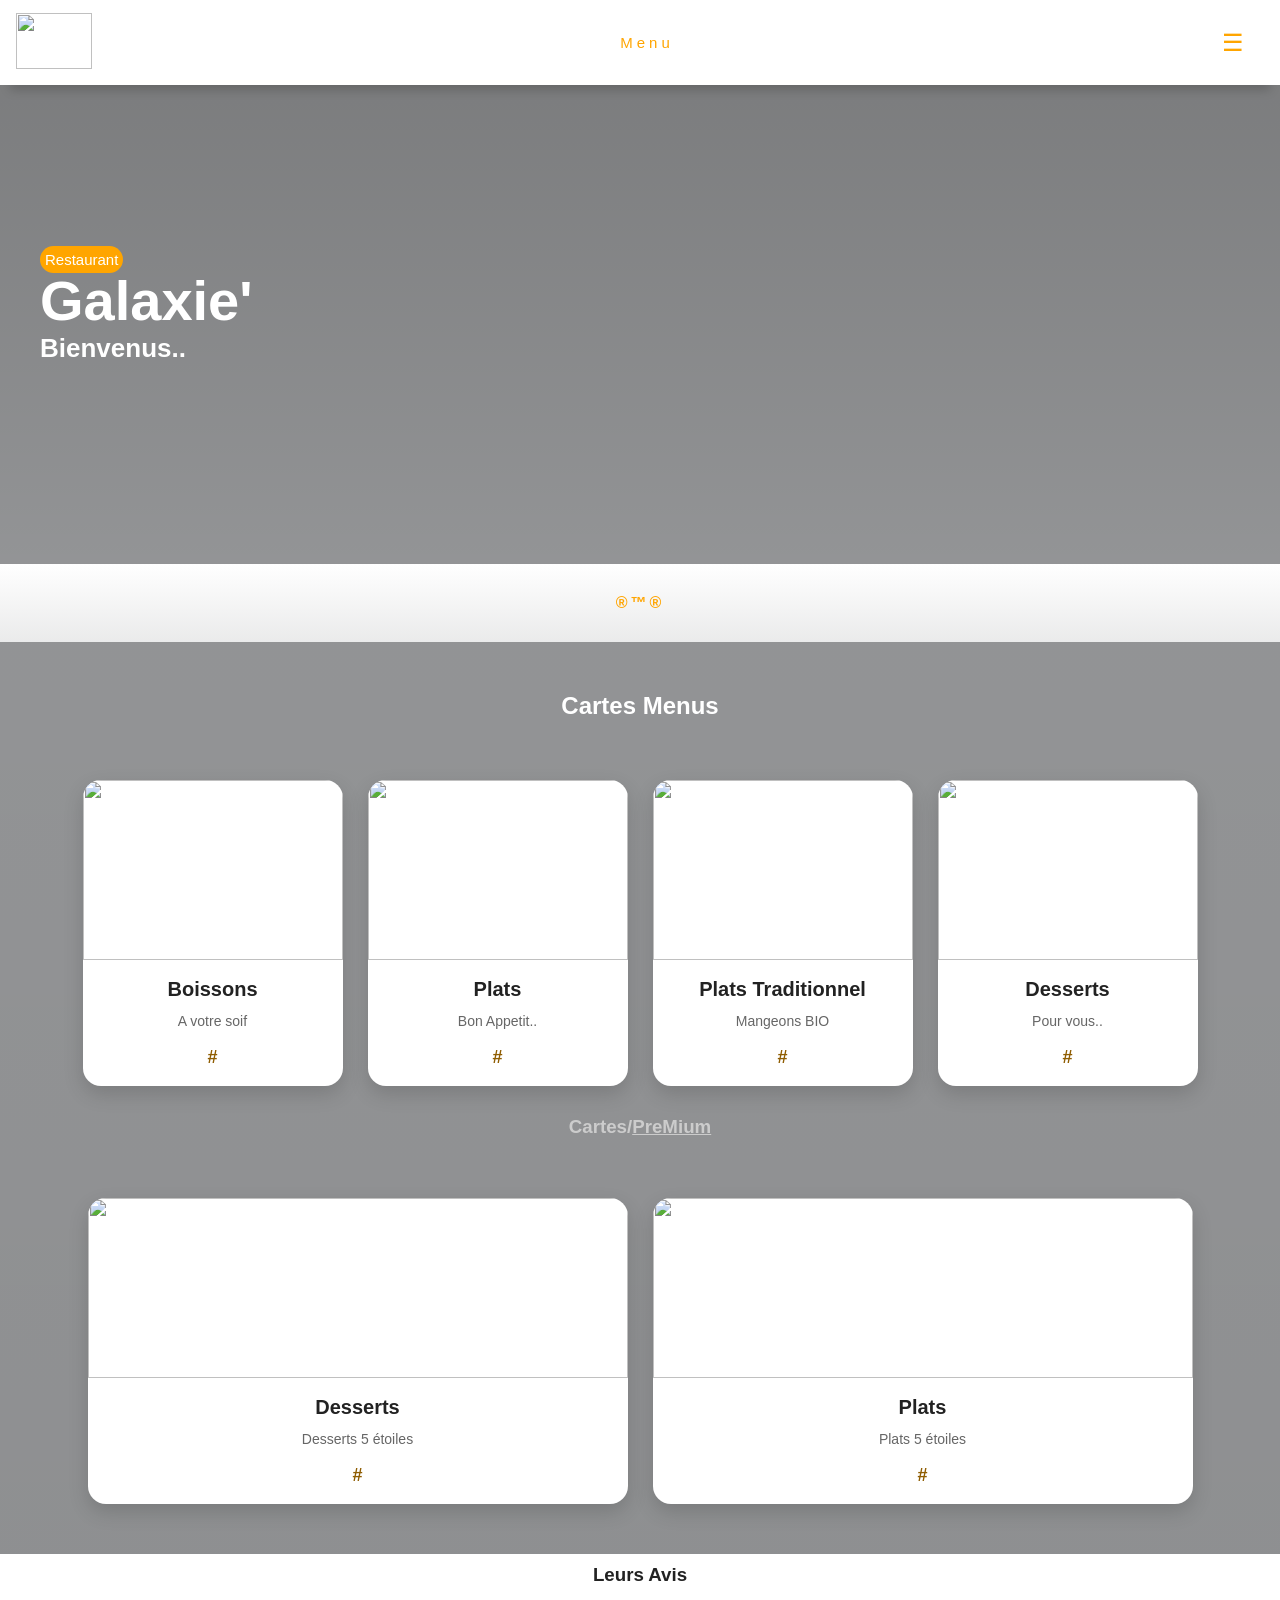
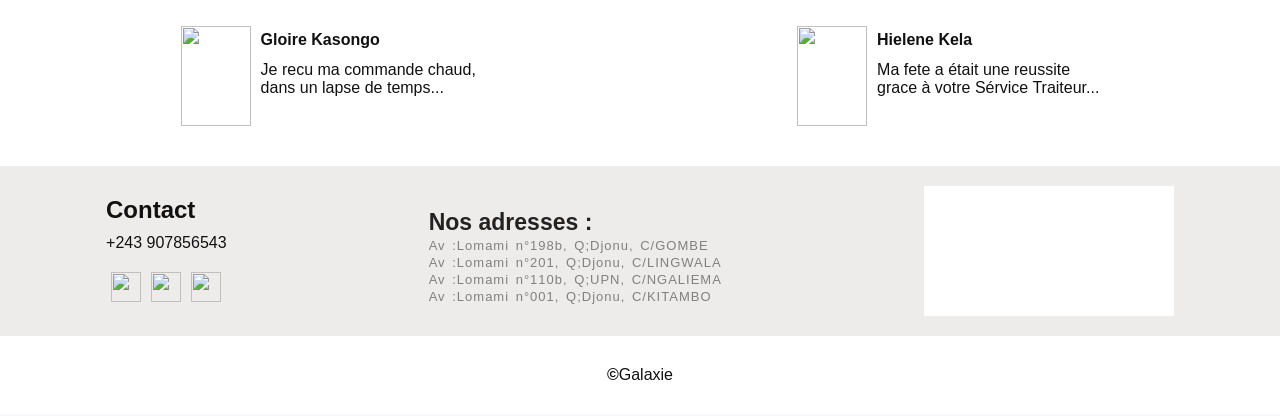
==== commit 5edaae46: "Add files via upload" ====
--- a/index.html
+++ b/index.html
@@ -9,12 +9,9 @@
 
     <!-- NAVBAR -->
 <header class="navbar">
-      <form class="input1">
-        <div class="input1-search">
-          <input type="search" placeholder="Recherchez...">
-        </div>
-      </form>
-      <button class="men">Menu</button>
+  <div class="logo1"><img src="img/logo.png" height="46" width="76"></div>
+
+      <div id="men"><a href="menu.html">Menu</a></div>
 <!-- Bouton menu -->
 <button class="open-btn" onclick="openMenu()">
   ☰
@@ -34,8 +31,7 @@
   <!-- Logo -->
   <h2 class="logo"><strong>©</strong>Galaxie</h2>
 
-  <!-- Recherche -->
-    <input type="text" placeholder="Recherche">
+
   <!-- Menu -->
   <ul>
     <li><a href="index.html">Accueil</a></li>
@@ -61,50 +57,48 @@
           <h3>Bienvenus..</h3>
         </div>
     </section>
-      <form class="input">
-        <div class="input-search">
-          <input type="search" placeholder="Recherchez">
-        </div>
-      </form>
+    <div class="centure">
+      <P>®™®</P>
+    </div>
 
-<section class="services" style="margin-top: 10px;">
+<section class="services" style="margin-top: px;">
   <h2><a id="Services">Cartes Menus</a></h2>
 
   <!--CARD-->
   <div class="cards">
         <div class="card">
-          <img src="imaGe/20.avif">
+          <img src="img/20.avif">
           <div class="card-content">
             <h3>Boissons</h3>
             <p>A votre soif</p>
-            <div class="price">Cliquez</div>
+            <div class="price">#</div>
           </div>
         </div>
     
       <div class="card">
-      <img src="imaGe/24.webp">
+      <img src="img/24.webp">
     <div class="card-content">
       <h3>Plats</h3>
       <p>Bon Appetit..</p>
-      <div class="price">Cliquez</div>
+      <div class="price">#</div>
     </div>
     </div>
 
       <div class="card">
-      <img src="imaGe/14.avif">
+      <img src="img/14.avif">
     <div class="card-content">
       <h3>Plats Traditionnel</h3>
       <p>Mangeons BIO</p>
-      <div class="price">Cliquez</div>
+      <div class="price">#</div>
     </div>
     </div>
 
       <div class="card">
-      <img src="imaGe/38.jpeg">
+      <img src="img/38.jpeg">
     <div class="card-content">
       <h3>Desserts</h3>
       <p>Pour vous..</p>
-      <div class="price">Cliquez</div>
+      <div class="price">#</div>
     </div>
     </div>
 
@@ -116,27 +110,25 @@
     <h3><a id="Services">Cartes/<u>PreMium</u></a></h3>
   </div>
   <div class="cartes">
-    <a href="">
+
       <div class="carte">
-      <img src="imaGe/32.jpeg">
+      <img src="img/32.jpeg">
     <div class="carte-content">
       <h3>Desserts</h3>
       <p>Desserts 5 étoiles</p>
-      <div class="price">Cliquez</div>
+      <div class="price">#</div>
     </div>
     </div>
-    </a>
-    <a href="">
-      <div class="carte">
-      <img src="imaGe/33.jpeg">
+          <div class="carte">
+      <img src="img/33.jpeg">
     <div class="carte-content">
       <h3>Plats</h3>
       <p>Plats 5 étoiles</p>
-      <div class="price">Cliquez</div>
+      <div class="price">#</div>
     </div>
     </div>
 
-    </a>
+
   </div>
 
 </section>
@@ -146,12 +138,12 @@
 <div class="eux">
   <h3>Leurs Avis</h3>
   <div class="avis">
-  <div class="avis1"><img src="imaGe/WhatsApp Image 2026-05-28 at 17.35.24.jpeg">
+  <div class="avis1"><img src="img/116.jpeg">
       <div><h4>Gloire Kasongo</h4>
         <P>Je recu ma commande chaud,<br> dans un lapse de temps...</P>
       </div>  
   </div>
-  <div class="avis2"><img src="imaGe/WhatsApp Image 2026-05-28 at 17.35.23.jpeg">
+  <div class="avis2"><img src="img/115.jpeg">
       <div><h4>Hielene Kela</h4>
         <P>Ma fete a était une reussite<br> grace à votre Sérvice Traiteur...</P>
       </div>
@@ -166,7 +158,7 @@
       <h2>Contact</h2>
       <p><a href="tel:+243 907856543">+243 907856543</a></p>
     </div>
-    <div class="reseaux"><img src="imaGe/icone.fb.png" height="30" width="30p"><img src="imaGe/icone.whats.png" height="30" width="30p"><img src="imaGe/icone.youtube.png" height="30" width="30p"> </div>
+    <div class="reseaux"><img src="img/icone.fb.png" height="30" width="30p"><img src="img/icone.whats.png" height="30" width="30p"><img src="img/icone.youtube.png" height="30" width="30p"> </div>
   </section>
   <section class="adress">
       <h3>Nos adresses :</h3>
--- a/galaxie.css
+++ b/galaxie.css
@@ -66,7 +66,6 @@
   color: #333;
 }
 .navbar a:hover {
-  background-color: #0000002a;
 }
 
 /* cta button */
@@ -97,7 +96,7 @@
 .gal {
   margin-top: 60px;
   padding: 200px 40px;
-  background-image: linear-gradient(rgba(0,0,0,0.5),rgba(0,0,0,0.4)), url("imaGe/1.jpg");
+  background-image: linear-gradient(rgba(0,0,0,0.5),rgba(0,0,0,0.4)), url("img/1.jpg");
   background-repeat: no-repeat;
   background-attachment: local,fixed;
   background-size: cover;
@@ -144,7 +143,7 @@
 .gal1 {
   margin-top: 60px;
   padding: 200px 40px;
-  background-image: linear-gradient(rgba(0,0,0,0.5),rgba(0,0,0,0.4)), url("imaGe/35.jpeg");
+  background-image: linear-gradient(rgba(0,0,0,0.5),rgba(0,0,0,0.4)), url("img/35.jpeg");
   background-repeat: no-repeat;
   background-attachment: local,fixed;
   background-size: cover;
@@ -167,7 +166,7 @@
 .gal2 {
   margin-top: 60px;
   padding: 200px 40px;
-  background-image: linear-gradient(rgba(0,0,0,0.5),rgba(0,0,0,0.4)), url("imaGe/40.jpeg");
+  background-image: linear-gradient(rgba(0,0,0,0.5),rgba(0,0,0,0.4)), url("img/40.jpeg");
   background-repeat: no-repeat;
   background-attachment: local,fixed;
   background-size: cover;
@@ -233,7 +232,7 @@
   border-color: orange;
   border-radius: 10px;
   background-color: orange;
-  color: #fff;
+  color: orange;
   box-shadow: 0 5px 20px rgba(0, 0, 0, 0.089);
   transition: 0.3s;
   box-shadow: 0 5px 20px rgba(0, 0, 0, 0.144);
@@ -244,9 +243,16 @@
 .men:hover {
   transform: translateY(-3px);
 }
-.men a {
-  color: #fff;
-  font-weight: 700;
+#men a {
+  color: orange;
+  font-weight: 500;
+  font-size: 15px;
+  letter-spacing: 4px;
+  text-decoration: none;
+  transition: 0.6s;
+}
+#men a:hover {
+  text-decoration: underline;
   letter-spacing: 9px;
 }
 @media (max-width: 500px) {
@@ -340,17 +346,22 @@
   color: orange;
   margin-bottom: 20px;
 }
-
-/* Input */
-input {
+.logo1 img {
+  height: 56px; 
+  width: 206;
+}
+
+.centure {
   width: 100%;
-  padding: 15px;
-  border: none;
-  border-radius: 30px;
-  margin-bottom: 30px;
-  transition: 0.3s;
-}
-
+  padding: 30px;
+  background: linear-gradient( white, rgba(226, 225, 223, 0.562));
+}
+.centure p {
+  text-align: center;
+  font-weight: bolder;
+  color: orange;
+  letter-spacing: 3px;
+}
 
 /* Menu */
 ul {
@@ -381,7 +392,7 @@
   box-shadow: 0 10px 30px rgba(0, 0, 0, 0.123);
 }
 .services {
-  background-image: linear-gradient(rgba(0, 0, 0, 0.404),rgba(0, 0, 0, 0.418)),url("imaGe/12.jpg");
+  background-image: linear-gradient(rgba(0, 0, 0, 0.404),rgba(0, 0, 0, 0.418)),url("img/22.jpg");
   background-repeat: no-repeat;
   background-attachment: local,fixed;
   background-size: cover;
@@ -392,39 +403,40 @@
     color: white;
 }
 .input {
-    border: 1px solid;
-  border-color: white;
-  background-color: #fff;
-  position: relative;
-  left: 0;
-  right: 0;
-  display: flex;
-  justify-content: center;
-  flex-direction: column;
-  align-items: center;
-  height: 80px;
-  width: 100%;
+  display: flex;
+  margin-top: -150px;
+  margin-bottom: -150px;
+  align-self: flex-start;
   padding: 0px 16px;
-  box-shadow: 0 15px 10px -10px rgba(0, 0, 0, 0.027);
   z-index: 900;
+  transition: 0.3s;
+
+}
+.input:hover {
+  transform: translatey(-6px);
 }
 
   
 .input-search input,
 .input-search select {
-  margin-top: 30px;
-  padding: 14px 56px;
-  border: 1px solid #ccc;
-  border-radius: 10px;
+  height: 50px;
+  width: 150px;
+  border: 1px solid;
+  border-color: white;
+  border-radius: 20px;
   font-size: 15px;
   outline: none;
-  transition: 0.3s;
-}
+  background-color: white;
+  box-shadow: 0 15px 10px -10px rgba(0, 0, 0, 0.582);
+  padding-left: 4px;
+  transition: 0.3s;
+}
+
 
 .input-search input:focus,
 .input-search select:focus {
-  border-color: orange;
-  box-shadow: 0 0 5px rgba(0,86,179,0.3);
+  border-color: rgb(224, 223, 219);
+  box-shadow: 0 0 5px rgba(0, 0, 0, 0.801);
 }
 
 /* RECHERCHE SUR BANDE */
@@ -589,7 +601,7 @@
   margin-top: 15px;
   font-size: 18px;
   font-weight: bold;
-  color: orange;
+  color: rgb(143, 93, 2);
 }
 
 
@@ -627,6 +639,11 @@
   box-shadow: 0 8px 20px rgba(0, 0, 0, 0.15);
   transition: 0.3s;
 }
+.carte:hover {
+  background-color: #202020;
+  color: white;
+}
+
 @media (max-width:1211px){
   .carte {
     width: 500px;
@@ -691,7 +708,7 @@
   margin-top: 15px;
   font-size: 18px;
   font-weight: bold;
-  color: orange;
+  color: rgb(143, 93, 2);
 }
 
 
@@ -754,7 +771,12 @@
 /* EFFET-P */
 .card-p:hover {
   transform: translateY(-8px);
-}
+  background-color: #202020;
+  color: white;
+
+}
+
+
 /* IMAGE-P */
 .card-p img {
   width: 100%;
@@ -765,6 +787,10 @@
 /* PARTIE-P TEXTE */
 .carp-content {
   padding: 18px;
+  display: flex;
+  justify-content: center;
+  align-items: center;
+  flex-direction: column;
 }
 /* TITRE-P */
 .carp-content h3 {
@@ -810,7 +836,7 @@
   justify-content: space-between;
   align-items: center;
   gap: 150px;
-  background-image: linear-gradient(rgba(0, 0, 0, 0.705),rgba(0, 0, 0, 0.712)),url("imaGe/76.jpeg");
+  background-image: linear-gradient(rgba(0, 0, 0, 0.705),rgba(0, 0, 0, 0.712)),url("img/118\ \(1\).avif");
   background-repeat: no-repeat;
   background-attachment: local,fixed;
   background-size: cover;
@@ -927,68 +953,84 @@
   font-size: 20px;
 }
 
-/* BOUTONS DE MENU */
-
-.btm {
-  display: flex;
-  justify-content: center;
-  align-items: center;
-  flex-direction: row;
-  width: 100%;
-  position: relative;
-  background-color: rgb(32, 31, 31);
-  margin-top: 85px;
-  gap: 20px;
-  padding: 20px;
-  inset: 0;
-}
-.btm a {
+/* BOITES-LIENS */
+.boite-l{
+    margin-top: 80px;
+    width: 100%;
+    height: 130px;
+    position: relative;
+    left: 0;
+    right: 0;
+    display: flex;
+    
+    flex-direction: row;
+    align-items: center;
+    justify-content: flex-start;
+    background-color: #ffffff00;
+
+    overflow-y: auto;
+}
+
+
+
+.liens {
+    margin-left: 20px;
+    margin-right: 20px;
+    display: flex;
+    gap: 10px;
+    flex-direction: row;
+    justify-content: space-around;
+    align-items: center;
+    transition: 0.3s;
+}
+.liens a {
+  width: 200px;
   text-decoration: none;
   color: white;
   padding: 5px 10px;
   border: 1px solid;
-  border-color: #db8625;
+  border-color: white;
   border-radius: 15px;
-}
-.btm a:hover {
+  display: flex;
+  align-items: center;
+  justify-content: center;
+  text-decoration: none;
+  transition: 0.5s;
+
+}
+.liens a:hover {
   text-decoration: underline;
 }
-.b {
-  display: flex;
-  justify-content: space-around;
-  align-items: center;
-  flex-direction: row;
-  gap: 50px;
-}
-
-
-
-@media (max-width:500px) {
-  .btm {
-    margin-top: 85px;
-    padding: 20px;
-    font-size: 7px;
+@media (max-width:500px){
+  .boite-l{
     width: 100%;
-  }
-  .b {
+    height: 100px;
+    position: relative;
+    left: 0;
+    right: 0;
+  }
+
+  .liens {
+    margin-left: 20px;
+    margin-right: 20px;
     display: flex;
-    flex-wrap: wrap;
-    align-items: center;
+    gap: 10px;
+    flex-direction: row;
     justify-content: space-around;
-    gap: 15;
-
-  }
-  .b a {
-    margin: -20px;
-  }
-
+    transition: 0.3s;
+
+  }
+  .liens a {
+  width: 100px;
+  height: 40px;
+  }
 }
 
 /* POURQUOI NOUS CHOISIR */
 .reson {
   padding: 100px;
   text-align: center;
-  background-image: linear-gradient(rgba(0,0,0,0.5),rgba(0,0,0,0.4)),url("imaGe/13\ \(2\).jpg");
+  background-image: linear-gradient(rgba(0,0,0,0.5),rgba(0,0,0,0.4)),url("img/13\ \(2\).jpg");
   background-repeat: no-repeat;
   background-attachment: local,fixed;
   background-size: cover;
@@ -1039,7 +1081,7 @@
 .deliver {
   padding: 100px;
   text-align: center;
-  background-image: linear-gradient(rgba(0,0,0,0.5),rgba(0,0,0,0.4)),url("imaGe/31.jpeg");
+  background-image: linear-gradient(rgba(0,0,0,0.5),rgba(0,0,0,0.4)),url("img/31.jpeg");
   background-repeat: no-repeat;
   background-attachment: local,fixed;
   background-size: cover;
@@ -1112,7 +1154,7 @@
 .about {
   padding: 100px;
   text-align: center;
-  background-image: linear-gradient(rgba(0,0,0,0.5),rgba(0,0,0,0.4)),url("imaGe/34.jpeg");
+  background-image: linear-gradient(rgba(0,0,0,0.5),rgba(0,0,0,0.4)),url("img/34.jpeg");
   background-repeat: no-repeat;
   background-attachment: local,fixed;
   background-size: cover;
@@ -1186,7 +1228,7 @@
 .impact {
   padding: 100px;
   text-align: center;
-  background-image: url("imaGe/13\ \(3\).jpg");
+  background-image: url("img/13\ \(3\).jpg");
   object-fit: cover;
   background-repeat: no-repeat;
   background-attachment: local,fixed;
@@ -1215,7 +1257,7 @@
 .stats {
   display: grid;
   grid-template-columns: repeat(auto-fit, minmax(200px,1fr));
-  gap: 20px;.
+  gap: 20px;
 }
 .stats div {
   background-color: #29292973;
@@ -1264,7 +1306,7 @@
 .testimonials {
   padding: 100px;
   
-  background-image: url("imaGe/20.avif");
+  background-image: url("img/20.avif");
   background-repeat: no-repeat;
   background-attachment: local,fixed;
   background-size: cover;
@@ -1302,7 +1344,7 @@
 /* PATISSERIE */
 .patisseries {
   padding: 100px;
-  background-image: linear-gradient(rgba(0, 0, 0, 0.404),rgba(0, 0, 0, 0.418)),url("imaGe/19.avif");
+  background-image: linear-gradient(rgba(0, 0, 0, 0.404),rgba(0, 0, 0, 0.418)),url("img/19.avif");
   background-repeat: no-repeat;
   background-attachment: local,fixed;
   background-size: cover;
@@ -1353,7 +1395,7 @@
 .traiteur {
   padding: 100px;
   text-align: center;
-  background-image: linear-gradient(rgba(0, 0, 0, 0.404),rgba(0, 0, 0, 0.418)),url("imaGe/37.jpeg");
+  background-image: linear-gradient(rgba(0, 0, 0, 0.404),rgba(0, 0, 0, 0.418)),url("img/37.jpeg");
   object-fit: cover;
   background-repeat: no-repeat;
   background-attachment: local,fixed;
@@ -1414,7 +1456,7 @@
 /* CONTACT */
 .contact {
   padding: 60px;
-  background-image: url("imaGe/5\ \(1\).avif");
+  background-image: url("img/5\ \(1\).avif");
   background-repeat: no-repeat;
   background-attachment: local,fixed;
   background-size: cover;
@@ -1634,8 +1676,6 @@
 
 }
 
-.strong {
-}
 .strong p {
   text-align: center;
   margin-bottom: 2px;
@@ -1685,7 +1725,7 @@
     height: 80px;
   }
 
-.iframe {
+  .iframe {
     margin-top: 20px;
     margin-bottom: 20px;
     display: flex;
@@ -1694,8 +1734,8 @@
     justify-content: space-around;
     transition: 0.3s;
   }
-.iframe iframe {
+  .iframe iframe {
   width: 130px;
   height: 60px;
   }
-}
+}
